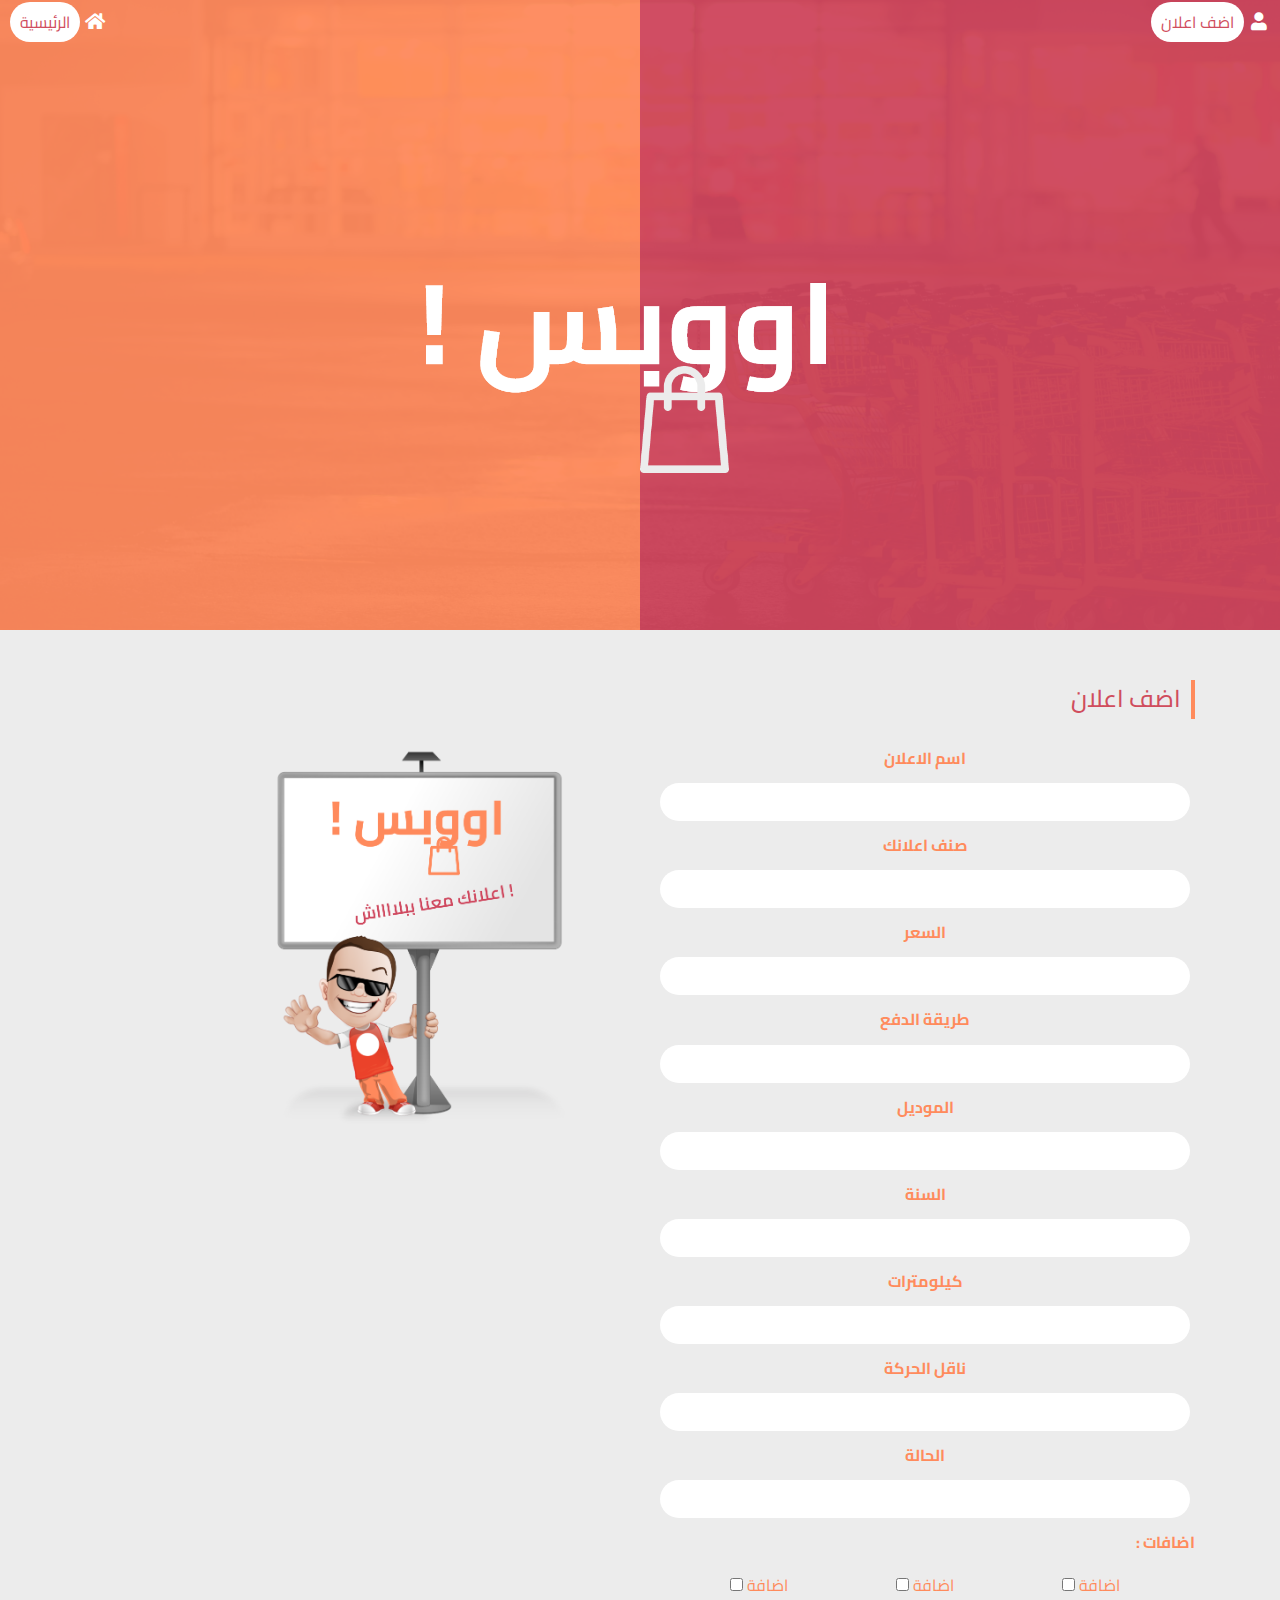
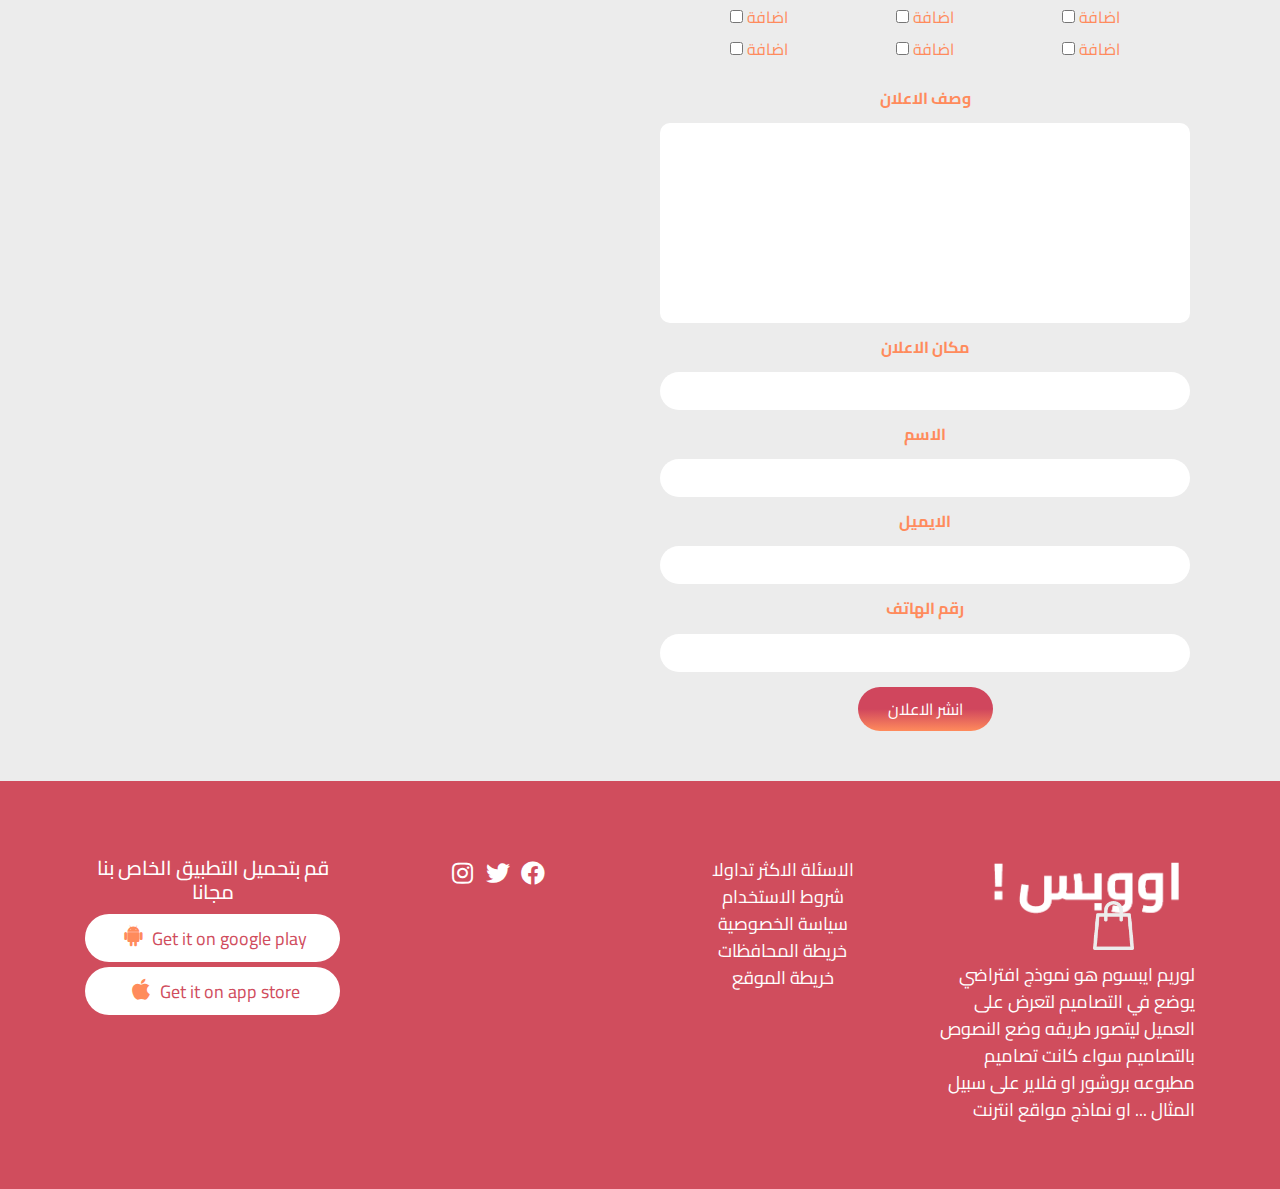
==== add.html @ 7c67705f "Ops" ====
<!DOCTYPE html>
<html lang="en" dir="rtl">
    <head>
        <meta charset="UTF-8">
        <meta name="viewport" content="width=device-width, initial-scale=1.0">
        <meta http-equiv="X-UA-Compatible" content="ie=edge">
        <title>Ops</title>
        <!-- Font -->
        <link rel="stylesheet" href="https://fonts.googleapis.com/css?family=Cairo&display=swap">
        <!-- Bootstrap -->
        <link rel="stylesheet" href="css/bootstrap.min.css"/>
        <!-- Font Awesome -->
        <link rel="stylesheet" href="fontawesome-free-5.9.0-web/css/all.min.css">
        <!-- Navbar Style -->
        <link rel="stylesheet" href="css/nav.css">
        <!-- Navbar Style -->
        <link rel="stylesheet" href="css/header.css">
        <!-- Footer Style -->
        <link rel="stylesheet" href="css/footer.css">
        <!-- Main Style -->
        <link rel="stylesheet" href="css/mainstyle.css">
    </head>
    <body>
        <!-- Start Header -->
        <header>
            <div class="container">
                <div class="content">
                    <div class="ad">
                        <a href="add.html"><i class="fa fa-user fa-fw"></i> <span>اضف اعلان</span></a>
                    </div>
                    <div class="login">
                        <a href="index.html"><i class="fa fa-home fa-fw"></i> <span>الرئيسية</span></a>
                    </div>
                    <div class="ops">
                        <img src="img/header/! اووبس@2x.png" alt="">
                        <img src="img/header/shopping-bag@2x.png" alt="">
                    </div>
                </div>
            </div>
        </header>  
        <!-- End Header -->
        <!-- Start Form -->
        <section class="add">
            <div class="container">
                <div class="row">
                    <div class="col-12">
                        <div class="title">
                            <div class="h4">اضف اعلان</div>
                        </div>
                    </div>
                    <div class="col-12 col-md-6">
                        <div class="row">
                            <div class="col-12">
                                <div class="add-content">
                                    <div class="add-title h6">اسم الاعلان</div>
                                    <div class="form-group">
                                        <input class="form-control" type="text">
                                    </div>
                                </div>
                            </div>
                            <div class="col-12">
                                <div class="add-content">
                                    <div class="add-title h6">صنف اعلانك</div>
                                    <div class="form-group choose">
                                        <input class="form-control" type="text">
                                    </div>
                                </div>
                            </div>
                            <div class="col-12">
                                <div class="add-content">
                                    <div class="add-title h6">السعر</div>
                                    <div class="form-group">
                                        <input class="form-control" type="text">
                                    </div>
                                </div>
                            </div>
                            <div class="col-12">
                                <div class="add-content">
                                    <div class="add-title h6">طريقة الدفع</div>
                                    <div class="form-group choose">
                                        <input class="form-control" type="text">
                                    </div>
                                </div>
                            </div>
                            <div class="col-12">
                                <div class="add-content">
                                    <div class="add-title h6">الموديل</div>
                                    <div class="form-group choose">
                                        <input class="form-control" type="text">
                                    </div>
                                </div>
                            </div>
                            <div class="col-12">
                                <div class="add-content">
                                    <div class="add-title h6">السنة</div>
                                    <div class="form-group choose">
                                        <input class="form-control" type="text">
                                    </div>
                                </div>
                            </div>
                            <div class="col-12">
                                <div class="add-content">
                                    <div class="add-title h6">كيلومترات</div>
                                    <div class="form-group">
                                        <input class="form-control" type="text">
                                    </div>
                                </div>
                            </div>
                            <div class="col-12">
                                <div class="add-content">
                                    <div class="add-title h6">ناقل الحركة</div>
                                    <div class="form-group choose">
                                        <input class="form-control" type="text">
                                    </div>
                                </div>
                            </div>
                            <div class="col-12">
                                <div class="add-content">
                                    <div class="add-title h6">الحالة</div>
                                    <div class="form-group choose">
                                        <input class="form-control" type="text">
                                    </div>
                                </div>
                            </div>
                            <!-- Later -->
                            <div class="col-12">
                                <div class="add-title h6 text-left">اضافات :</div>
                                <div class="check-content">
                                    <div class="check">
                                        <label for="">اضافة</label>
                                        <input type="checkbox">
                                    </div>
                                    <div class="check">
                                        <label for="">اضافة</label>
                                        <input type="checkbox">
                                    </div>
                                    <div class="check">
                                        <label for="">اضافة</label>
                                        <input type="checkbox">
                                    </div>
                                    <div class="check">
                                        <label for="">اضافة</label>
                                        <input type="checkbox">
                                    </div>
                                    <div class="check">
                                        <label for="">اضافة</label>
                                        <input type="checkbox">
                                    </div>
                                    <div class="check">
                                        <label for="">اضافة</label>
                                        <input type="checkbox">
                                    </div>
                                    <div class="check">
                                        <label for="">اضافة</label>
                                        <input type="checkbox">
                                    </div>
                                    <div class="check">
                                        <label for="">اضافة</label>
                                        <input type="checkbox">
                                    </div>
                                    <div class="check">
                                        <label for="">اضافة</label>
                                        <input type="checkbox">
                                    </div>
                                </div>
                            </div>
                            <div class="col-12">
                                <div class="add-content">
                                    <div class="add-title h6">وصف الاعلان</div>
                                    <div class="form-group">
                                        <textarea class="form-control"></textarea>
                                    </div>
                                </div>
                            </div>
                            <div class="col-12">
                                <div class="add-content">
                                    <div class="add-title h6">مكان الاعلان</div>
                                    <div class="form-group">
                                        <input class="form-control" type="text">
                                    </div>
                                </div>
                            </div>
                            <div class="col-12">
                                <div class="add-content">
                                    <div class="add-title h6">الاسم</div>
                                    <div class="form-group">
                                        <input class="form-control" type="text">
                                    </div>
                                </div>
                            </div>
                            <div class="col-12">
                                <div class="add-content">
                                    <div class="add-title h6">الايميل</div>
                                    <div class="form-group">
                                        <input class="form-control" type="email">
                                    </div>
                                </div>
                            </div>
                            <div class="col-12">
                                <div class="add-content">
                                    <div class="add-title h6">رقم الهاتف</div>
                                    <div class="form-group">
                                        <input class="form-control" type="text">
                                    </div>
                                </div>
                            </div>
                            <div class="col-12">
                                <div class="share text-center">
                                    <a class="text-center text-decoration-none d-inline-block" href="">انشر الاعلان</a>
                                </div>
                            </div>
                        </div>
                    </div>
                    <div class="col-6 d-none d-md-block">
                        <div class="add-img">
                            <img class="w-75" src="img/form/Group 33@2x.png" alt="">
                        </div>
                    </div>
                </div>
            </div>
        </section>
        <!-- End Form -->
        <!-- Start Footer -->
        <footer>
            <div class="container">
                <div class="row">
                    <div class="col-12 col-md-6 col-lg-3">
                        <div class="footer-title">
                            <img src="img/footer/! اووبس.png" alt="">
                            <img src="img/footer/shopping-bag.png" alt="">
                        </div>
                        <div class="footer-text">
                            <p>لوريم ايبسوم هو نموذج افتراضي يوضع في التصاميم لتعرض على العميل ليتصور طريقه وضع النصوص بالتصاميم سواء كانت تصاميم مطبوعه بروشور او فلاير على سبيل المثال ... او نماذج مواقع انترنت</p>
                        </div>
                    </div>
                    <div class="col-12 col-md-6 col-lg-3">
                        <div class="links">
                            <ul class="list-unstyled">
                                <li>
                                    <a href="">الاسئلة الاكثر تداولا</a>
                                </li>
                                <li>
                                    <a href="">شروط الاستخدام</a>
                                </li>
                                <li>
                                    <a href="">سياسة الخصوصية</a>
                                </li>
                                <li>
                                    <a href="">خريطة المحافظات</a>
                                </li>
                                <li>
                                    <a href="">خريطة الموقع</a>
                                </li>
                            </ul>
                        </div>
                    </div>
                    <div class="col-12 col-md-6 col-lg-3">
                        <div class="icons">
                            <a href="" class="icon text-decoration-none">
                                <i class="fab fa-facebook fa-fw"></i>
                            </a>
                            <a href="" class="icon text-decoration-none">
                                <i class="fab fa-twitter fa-fw"></i>
                            </a>
                            <a href="" class="icon text-decoration-none">
                                <i class="fab fa-instagram fa-fw"></i>
                            </a>
                        </div>
                    </div>
                    <div class="col-12 col-md-6 col-lg-3">
                        <div class="download">
                            <div class="h5">قم بتحميل التطبيق الخاص بنا مجانا</div>
                            <div class="downicons">
                                <a href="" class="icon d-block text-decoration-none">
                                    Get it on google play
                                    <i class="fab fa-android fa-fw"></i>

                                </a>
                                <a href="" class="icon d-block text-decoration-none">
                                    Get it on app store
                                    <i class="fab fa-apple fa-fw"></i>

                                </a>
                            </div>
                        </div>
                    </div>
                </div>
            </div>
        </footer>
        <!-- End Footer -->
        <script src="js/jquery-3.4.1.min.js"></script>
        <script src="js/popper.min.js"></script>
        <script src="js/bootstrap.min.js"></script>
        <script src="js/loading.js"></script>
        <script src="js/main.js"></script>
    </body>
</html>
---- css/nav.css ----
/* Start Navbar */
.navbar {
    padding-top: 0;
    padding-bottom: 0;
}
.navbar .navbar-brand {
    height: 50px;
    width: 110px;
}
.navbar .navbar-brand img {
    width: 100%;
    height: 100%;
}
/* Toggler */
.navbar .navbar-toggler {
    border: none;
    padding: 0;
    outline: none;
}

/* Links */
.navbar-light .navbar-nav .nav-link {
    padding: 20px 10px;
    color: var(--mainColor);
    position: relative;
    border-bottom: 3px solid transparent;
}
.navbar-light .navbar-nav .nav-link:hover {
    color: var(--redColor);
    border-bottom: 3px solid var(--redColor);
    transition: all .3s ease-in-out;
}
.navbar-light .navbar-nav .nav-item:not(:last-of-type) .nav-link:before {
    content: '';
    position: absolute;
    top: 25%;
    left: 0;
    width: 1px;
    height: 50%;
    background-color: var(--mainColor);
    opacity: .2;
}
.navbar-light .navbar-nav .active > .nav-link,
.navbar-light .navbar-nav .nav-link.active,
.navbar-light .navbar-nav .nav-link.show,
.navbar-light .navbar-nav .show > .nav-link {
    color: var(--redColor);
    border-bottom: 3px solid var(--redColor);
    font-weight: bold;
}
/* Sign */
.navbar .sign {
    min-width: 200px;
    display: flex;
    justify-content: space-between;
    
}
@media (max-width: 992px) {
    .navbar .sign {
        padding-bottom: 10px;
    }
}
.navbar .sign .signin a,
.navbar .sign .signup a {
    background-color: var(--mainColor);
    color: #FFF;
    padding: 5px 15px;
    border-radius: 10px;
    display: inline-block;
    text-decoration: none;
}
.navbar .sign .signup:hover a,
.navbar .sign .signin:hover a {
    background-color: var(--redColor);
    transition: background-color .3s ease-in-out;
}
@media (max-width: 992px) {
    .navbar-light .navbar-nav .nav-link {
        padding: 10px 0px;
    }
    .navbar-light .navbar-nav .nav-link:hover {
        border-bottom: 3px solid transparent;
    }
    .navbar-light .navbar-nav .nav-item:not(:last-of-type) .nav-link:before {
        width: 0;
    }
    .navbar-light .navbar-nav .active > .nav-link,
    .navbar-light .navbar-nav .nav-link.active,
    .navbar-light .navbar-nav .nav-link.show,
    .navbar-light .navbar-nav .show > .nav-link  {
        border: none;
        padding: 10px 0px;
    }
    .navbar .sign {
        justify-content: flex-start;
        
    }
    .navbar .sign .signin {
        margin-right: 10px;
    }
}
/* End Navbar */
---- css/header.css ----
/* Start Header */
header {
    padding: 20px 0px 0px;
    background-image: url('../img/header/bg.png');
    background-size: cover;
    background-position: center;
    overflow: hidden;
    position: relative;
    display: flex;
    align-items: center;
    justify-content: center;
    text-align: center;
}
header .ad {
    position: absolute;
    top: 10px;
    right: 10px;
}
header .login {
    position: absolute;
    top: 10px;
    left: 10px;
}
header .login a,
header .ad a {
    text-decoration: none;
    color: var(--redColor);
}
header .login a span,
header .ad a span {
    background-color: #FFF;
    padding: 5px 10px;
    border-radius: 50px;
}
header .login i,
header .ad i {
    font-size: 18px;
    color: #FFF;
}
header .ops {
    display: inline-block;
    width: 40%;
    margin: auto;
    position: relative;
}
header .ops img {
    display: block;
    width: 100%;
}
header .ops img:last-of-type {
    left: 50%;
    width: 20%;
    position: absolute;
    bottom: -20%;
}
/* End Header */
---- css/footer.css ----
:root {
    --orColor : #ff8b5c;
    --redColor : #d04d5d;
    --mainPadding : 50px 0px;
    --grayColor: #f5f5f5;
    --mainTrans: all .3s ease-in-out;
}
body {
    font-family: 'Cairo', kufi , Arial, Helvetica, sans-serif;
    height: auto;
}

footer {
    background-color: var(--redColor);
    padding: var(--mainPadding);    
}
footer .footer-title {
    display: inline-block;
    width: 80%;
    margin: auto;
    position: relative;
    margin-bottom: 25px;
}
@media (max-width: 992px) {
    footer .footer-title {
        width: 50%;
        display: block;
    }
    footer .footer-text {
        text-align: center;
    }
}
@media (max-width: 768px) {
    footer .footer-title {
        width: 30%;
    }
}
footer .footer-title img {
    display: block;
    width: 100%;
}
footer .footer-title img:last-of-type {
    left: 50%;
    width: 20%;
    position: absolute;
    bottom: -20%;
}
footer .footer-text {
    color: #FFF;
    font-size: 18px;
}
footer .links {
    margin-top: 25px;
    text-align: center;
    font-size: 18px;
}
footer .links a {
    color: #FFF;
    text-decoration: none;
}
footer .links a:hover {
    color: var(--orColor);
    transition: var(--mainTrans);
}
footer .icons {
    margin-top: 25px;
    text-align: center;
}
footer .icons .icon {
    color: #FFF;
    font-size: 24px;
}
footer .download {
    margin-top: 25px;
    text-align: center;
}
footer .download .h5 {
    color: #FFF;
    margin-bottom: 10px;
}
footer .download .downicons .icon {
    color: var(--redColor);
    margin-bottom: 5px;
    padding: 10px;
    background-color: #FFF;
    border-radius: 50px;
    font-size: 18px;
    text-align: center;
}
footer .download .downicons .icon:hover {
    color: #FFF;
    background-color: var(--orColor);
    transition: var(--mainTrans);
}
footer .download .downicons .icon:hover .fab {
    color: var(--redColor);
}
footer .download .downicons .icon .fab {
    color: var(--orColor);
    font-size: 24px;
}
---- css/mainstyle.css ----
:root {
    --orColor : #ff8b5c;
    --redColor : #d04d5d;
    --mainPadding : 50px 0px;
    --grayColor: #f5f5f5;
    --mainTrans: all .3s ease-in-out;
}
body {
    font-family: 'Cairo', kufi , Arial, Helvetica, sans-serif;
    height: auto;
}
header {
    min-height: 70vh;
}
/* Titles */
.title {
    border-right: 4px solid var(--orColor);
    margin-bottom: 30px;
    
}
.title .h4 {
    padding: 5px 0px;
    padding-right: 10px;
    color: var(--redColor);
}
/* section,
footer,
header {
    overflow: hidden;
} */
/* ********** */
/* Start Search */
.search .search-content {
    position: relative;
    padding: 10px;
    background: linear-gradient(90deg, rgba(208,70,93,1) 50%, rgba(255,139,92,1) 100%);
}
.search .form-group {
    margin: 0;
    padding: 5px;
}
.search .form-group input {
    border-radius: 50px;
    box-shadow: none;
    border: none;
}
.search .form-group input[type='submit'] {
    color: var(--redColor);
    cursor: pointer;
    font-weight: bold;
}
.search .form-group input[type='submit']:hover {
    background-color: var(--orColor);
    color: #FFF;
    transition: var(--mainTrans);
    
}
.search .choose {
    position: relative;
}
.search .choose:before {
    font-family: 'fontAwesome';
    content: '\f0dd';
    position: absolute;
    top: 20%;
    left: 10%;
    z-index: 2;
    color: var(--redColor);
    
}
/* End Search */

/* Start Select */
.select {
    padding: var(--mainPadding);
}
.select .select-icon {
    height: 100px;
    width: 100px;
    margin: auto;
    display: flex;
    align-items: center;
    justify-content: center;
    border-radius: 50%;
    color: #FFF;
    
}
.select .menu:first-of-type .select-icon {
    background: linear-gradient(180deg, rgba(208,70,93,1) 0%, rgba(255,139,92,1) 100%);
}
.select .menu:nth-of-type(2) .select-icon {
    background: linear-gradient(180deg, #ca445c 0%, #444 100%);
}
.select .menu:nth-of-type(3) .select-icon {
    background: linear-gradient(180deg, rgba(255,139,92,1) 0%, #444 100%);
}
.select .menu:nth-of-type(4) .select-icon {
    background: linear-gradient(180deg, #0dc7dc 0%, #444 100%);
}
.select .menu:nth-of-type(5) .select-icon {
    background: linear-gradient(180deg, rgba(208,70,93,1) 0%, rgba(255,139,92,1) 100%);
}
.select .menu:last-of-type .select-icon {
    background: linear-gradient(180deg, #ca445c 0%, #444 100%);
}
.select .selected {
    cursor: pointer;
    margin-bottom: 10px;
    background-color: #444;
    color: #FFF;
    font-size: 12px;
    margin-top: 5px;
    border-radius: 50px;
    text-align: center;
    padding: 5px;
}
.select .select-drop:hover .selected {
    background-color: var(--redColor);
}
.select .select-drop {
    position: relative;
}
.select .select-drop .drop {
    position: absolute;
    top: 30px;
    left: 0;
    z-index: 10;
    background-color: #444;
    border-radius: 10px;
    width: 100%;
    height: auto;
    display: none;
    padding: 10px 0px;
}
.select .select-drop .drop a {
    color: #FFF;
    font-size: 13px;
    display: block;
    padding: 5px 25px;
    text-decoration: none;
}
.select .select-drop .drop a:hover {
    background-color: var(--redColor);
    transition: var(--mainTrans);
}
/* End Select */
/* Start Ad */
.adcontent {
    padding: var(--mainPadding);
}
.adcontent .card {
    border: none;
    border-radius: 20px;
    overflow: hidden;
    box-shadow: 0px 1px 5px #444;
    margin-bottom: 15px;
}
.adcontent .card .card-title {
    color: #444;
    font-weight: bold;
}
.adcontent .card .card-img {
    height: 250px;
}
.adcontent .card img {
    width: 100%;
    height: 100%;
}
.adcontent .card .card-body {
    background-color: #f5f5f5;
}
.adcontent .card ul li {
    color: #444;
}
.adcontent .card ul li i {
    color: var(--redColor);
}
.adcontent .more a {
    background: linear-gradient(180deg, rgba(208,70,93,1) 0%, rgba(255,139,92,1) 100%);
    color: #FFF;
    padding: 10px 30px;
    min-width: 200px;
    border-radius: 50px;
}
/* End Ad */
/* Start Subs */
.subs {
    padding: var(--mainPadding);
    background-image: url('../img/subs/subscribe.png');
    background-size: cover;
    background-position: center;
}
.subs .subs-title {
    color: #FFF;
    margin-bottom: 30px;
}
.subs .subs-input input {
    border: none;
    background-color: #FFF;
    padding: 15px 25px;
    margin-bottom: 20px!important;
    width: 60%;
    border-radius: 50px;
    outline: none;
}
.subs .subs-input input[type='submit'] {
    width: 35%;
    color: var(--orColor);
    cursor: pointer;
    font-weight: bold;
}
.subs .subs-input input[type='submit']:hover {
    background-color: var(--redColor);
    color: #FFF;
    transition: var(--mainTrans);
}
@media (max-width: 768px) {
    .subs .subs-input input {
        width: 100%;
    }
    .subs .subs-input input[type='submit'] {
        width: 50%;
    }
}
/* End Subs */
.add {
    padding: var(--mainPadding);
    background-color: #ececec;
    
}
.add .add-title {
    text-align: center;
    color: var(--orColor);
    font-weight: bold;
}
.add .form-group {
    margin: 10px 0px;
    padding: 5px;
}
.add .form-group input {
    border-radius: 50px;
    box-shadow: none;
    border: none;
}
/* .add .form-group input[type='submit'] {
    color: var(--redColor);
    cursor: pointer;
    font-weight: bold;
}
.add .form-group input[type='submit']:hover {
    background-color: var(--orColor);
    color: #FFF;
    transition: var(--mainTrans);
    
} */
.add .choose {
    position: relative;
}
.add .choose:before {
    font-family: 'fontAwesome';
    content: '\f0dd';
    position: absolute;
    top: 13%;
    left: 10%;
    z-index: 2;
    color: var(--orColor);
    font-size: 20px;
}
.add .share a {
    color: #FFF;
    background: linear-gradient(180deg, rgba(208,70,93,1) 50%, rgba(255,139,92,1) 100%);
    border-radius: 50px;
    padding: 10px 30px;
}
.add textarea {
    height: 200px;
    border-radius: 10px;
    border: none;
    resize: none;
    padding: 20px;
    display: block;
}
.add textarea:focus {
    box-shadow: none;
    outline: none;
}
.add .check-content {
    margin: 20px 0px;
    text-align: center;
    color: var(--orColor);
}
.add .check {
    width: 30%;
    display: inline-block;
}
.add .check input[type='checkbox'] {
    cursor: pointer;
}
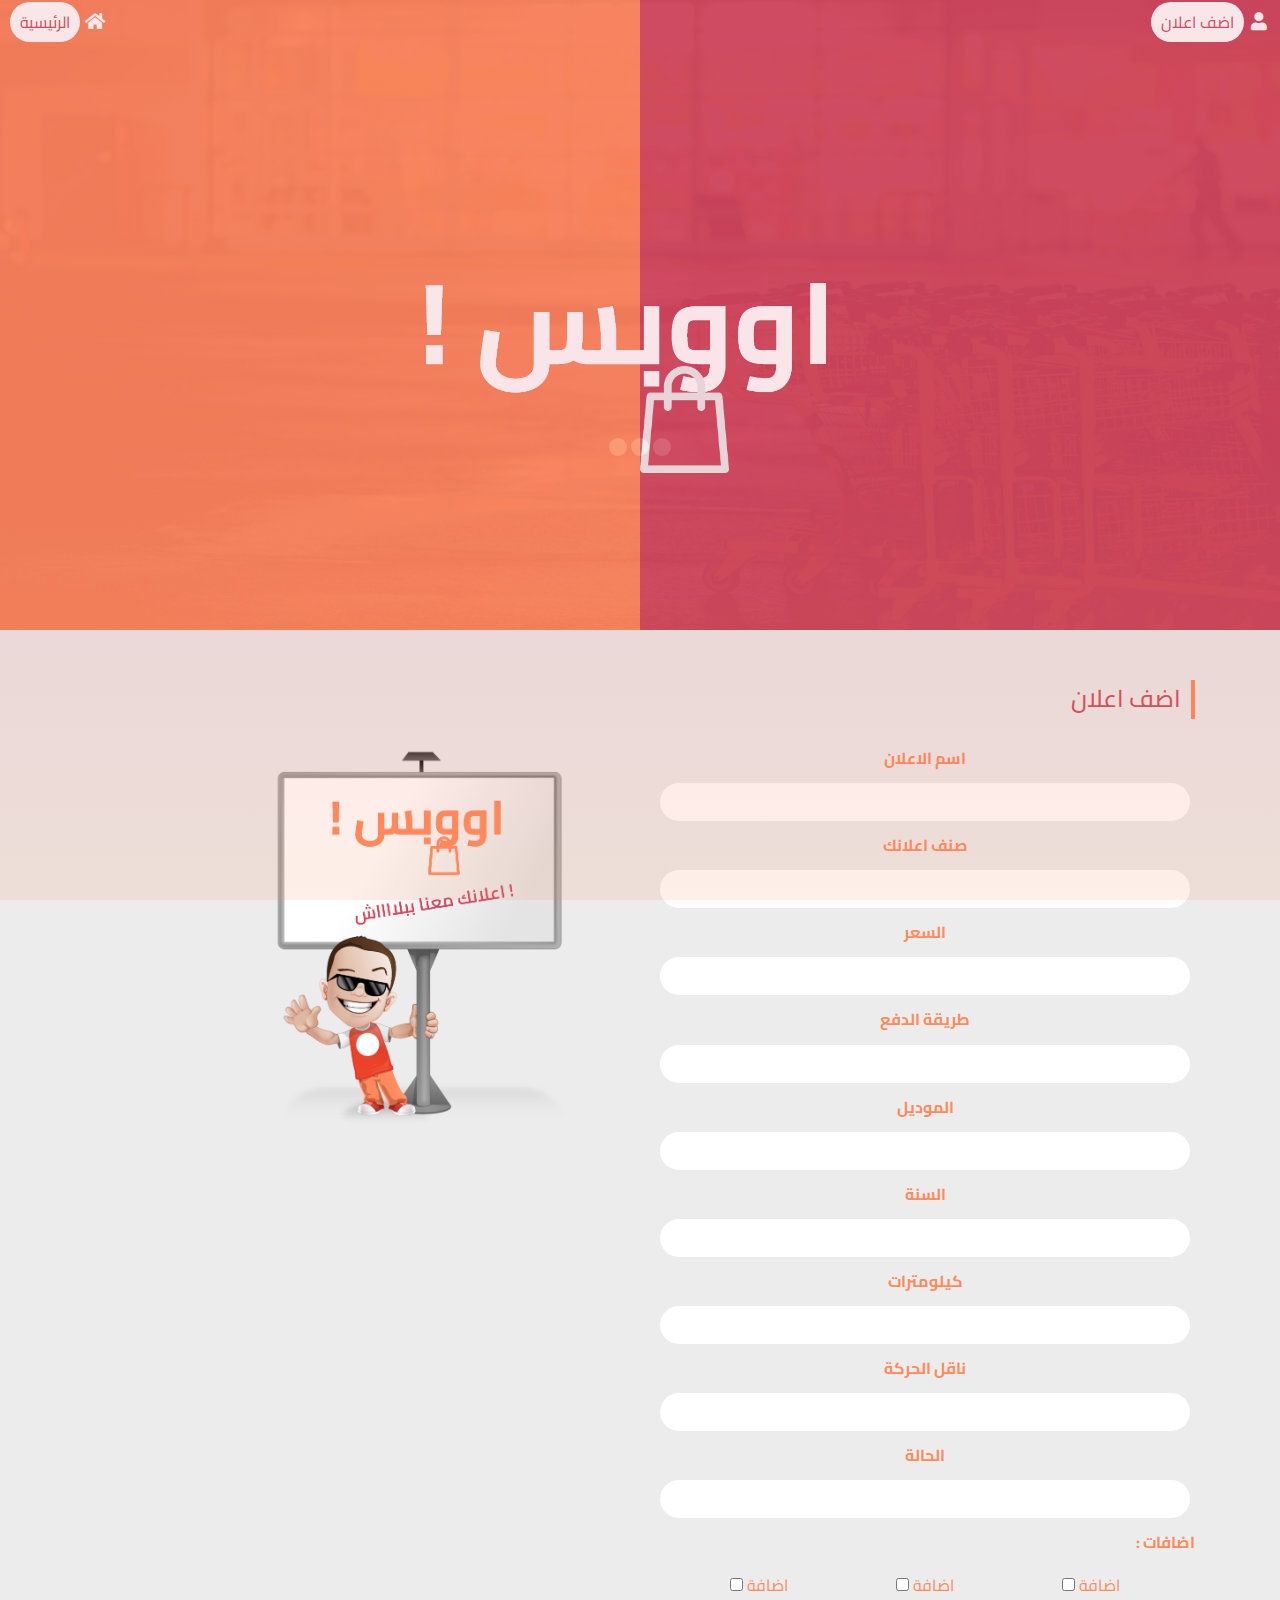
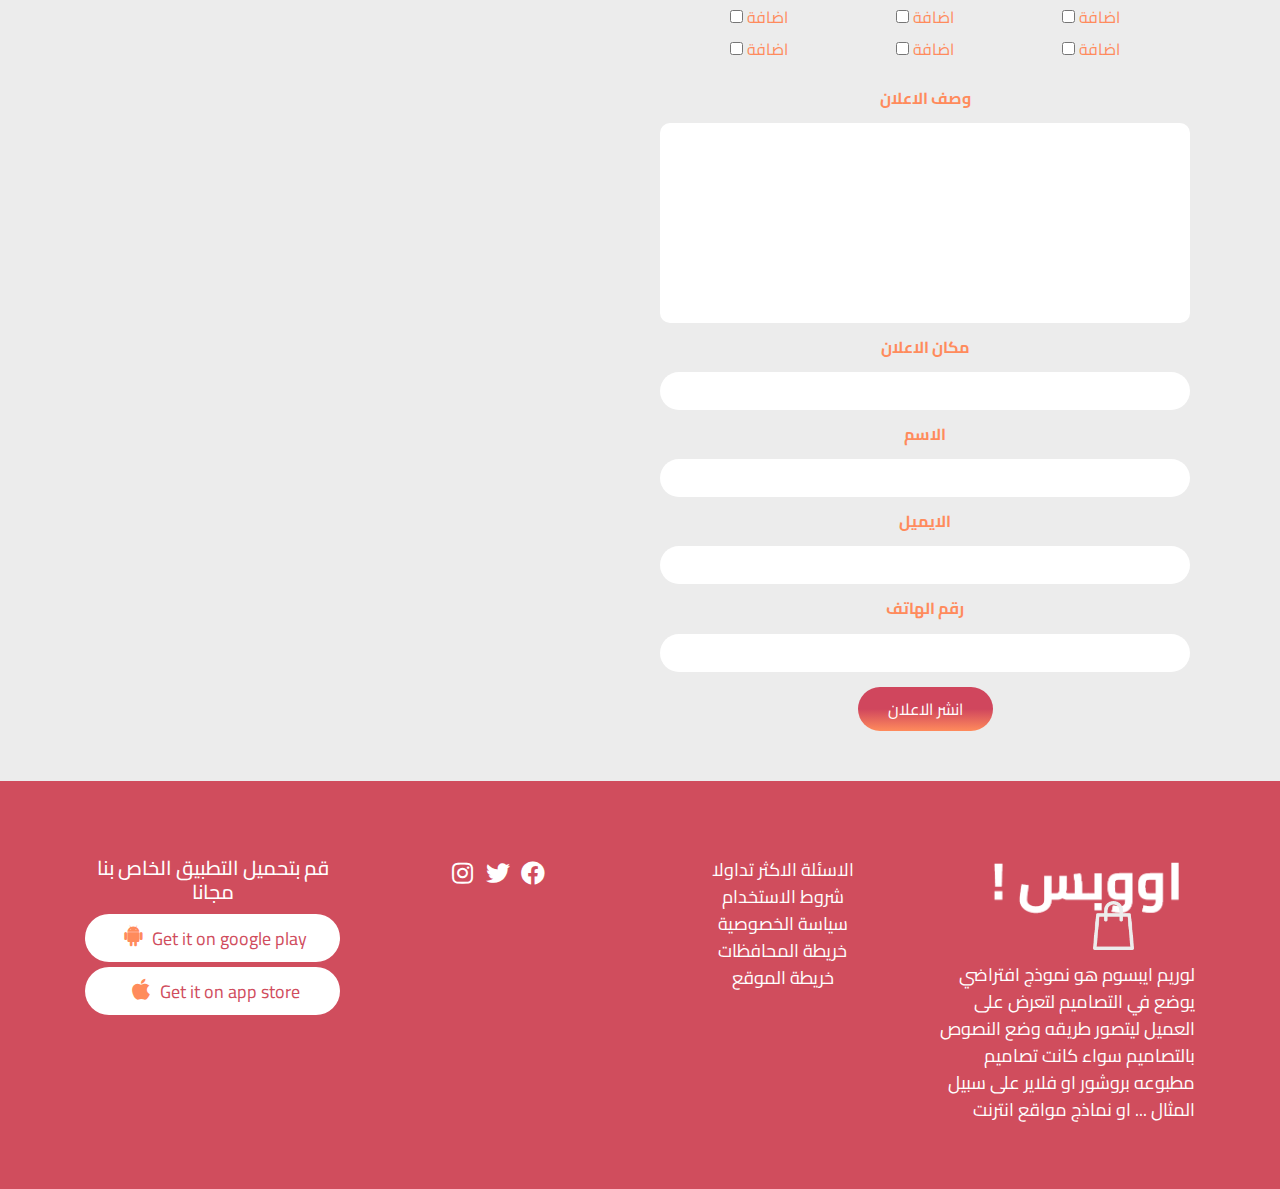
==== commit bb7fc7a8: "Ops" ====
--- a/add.html
+++ b/add.html
@@ -11,8 +11,8 @@
         <link rel="stylesheet" href="css/bootstrap.min.css"/>
         <!-- Font Awesome -->
         <link rel="stylesheet" href="fontawesome-free-5.9.0-web/css/all.min.css">
-        <!-- Navbar Style -->
-        <link rel="stylesheet" href="css/nav.css">
+        <!-- Loading Style -->
+        <link rel="stylesheet" href="css/loading.css">
         <!-- Navbar Style -->
         <link rel="stylesheet" href="css/header.css">
         <!-- Footer Style -->
@@ -288,6 +288,20 @@
             </div>
         </footer>
         <!-- End Footer -->
+        <!-- Start Scroll To Top -->
+        <div class="to-top">
+            <i class="fa fa-chevron-circle-up fa-2x fa-fw"></i>
+        </div>
+        <!-- End Scroll To Top -->
+        <!-- Start Loading -->
+        <div class="loading-override">
+            <div class="spinner">
+            <div class="bounce1"></div>
+            <div class="bounce2"></div>
+            <div class="bounce3"></div>
+            </div>
+        </div>
+        <!-- End Loading -->
         <script src="js/jquery-3.4.1.min.js"></script>
         <script src="js/popper.min.js"></script>
         <script src="js/bootstrap.min.js"></script>
--- a/css/loading.css
+++ b/css/loading.css
@@ -0,0 +1,78 @@
+/* Start Scroll To Top */
+.to-top {
+    position: fixed;
+    right: 10px;
+    bottom: 10px;
+    cursor: pointer;
+    display: none;
+    z-index: 99;
+}
+.to-top i {
+    color: #333;
+    font-size: 40px;
+}
+.to-top:hover {
+    animation: to-top-wave .8s infinite ease-in-out;
+}
+@keyframes to-top-wave {
+    0%, 100% {
+        bottom: 10px;
+    }
+    50% {
+        bottom: 15px;
+    }
+}
+/* End Scroll To Top */
+/* Start Loading */
+.loading-override {
+    height: 100vh;
+    width: 100%;
+    background: linear-gradient(180deg, rgba(208,70,93,1) 50%, rgba(255,139,92,1) 100%);;
+    position: fixed;
+    top: 0;
+    left: 0;
+    z-index: 9999;
+    display: flex;
+    justify-content: center;
+    align-items: center;
+}
+.spinner {
+    width: 70px;
+    text-align: center;
+}
+  
+  .spinner > div {
+    width: 18px;
+    height: 18px;
+    background-color: #FFF;
+    border-radius: 100%;
+    display: inline-block;
+    -webkit-animation: sk-bouncedelay 1.4s infinite ease-in-out both;
+    animation: sk-bouncedelay 1.4s infinite ease-in-out both;
+  }
+  
+  .spinner .bounce1 {
+    -webkit-animation-delay: -0.32s;
+    animation-delay: -0.32s;
+  }
+  
+  .spinner .bounce2 {
+    -webkit-animation-delay: -0.16s;
+    animation-delay: -0.16s;
+  }
+  
+  @-webkit-keyframes sk-bouncedelay {
+    0%, 80%, 100% { -webkit-transform: scale(0) }
+    40% { -webkit-transform: scale(1.0) }
+  }
+  
+  @keyframes sk-bouncedelay {
+    0%, 80%, 100% { 
+      -webkit-transform: scale(0);
+      transform: scale(0);
+    } 40% { 
+      -webkit-transform: scale(1.0);
+      transform: scale(1.0);
+    }
+  }
+/* End Loading */--- a/css/mainstyle.css
+++ b/css/mainstyle.css
@@ -7,7 +7,8 @@
 }
 body {
     font-family: 'Cairo', kufi , Arial, Helvetica, sans-serif;
-    height: auto;
+    overflow: hidden;
+    position: relative;
 }
 header {
     min-height: 70vh;
